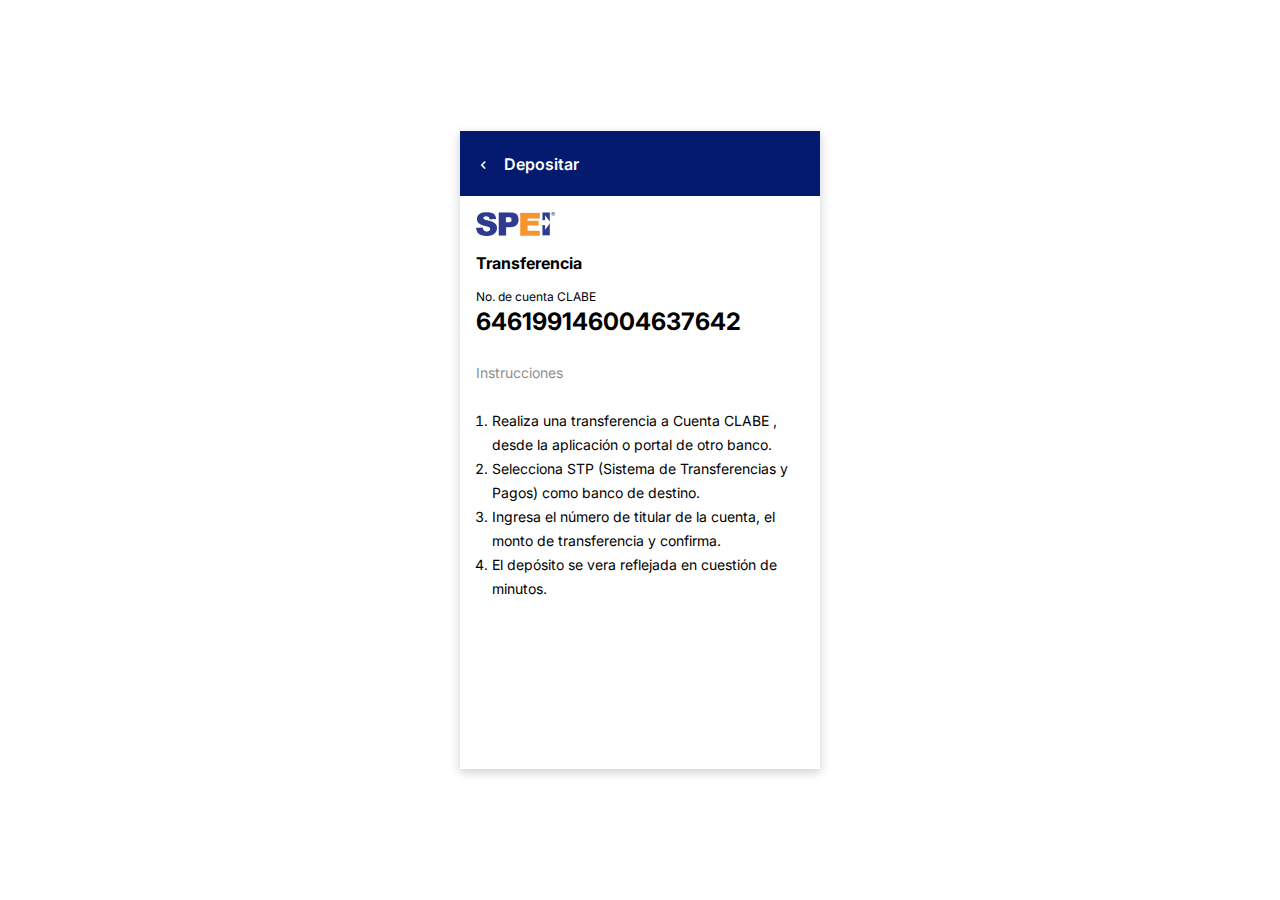
==== deposit.html @ fcfeade6 "pagina depositar" ====
<!DOCTYPE html>
<html lang="en">
  <head>
    <meta charset="UTF-8" />
    <meta http-equiv="X-UA-Compatible" content="IE=edge" />
    <meta name="viewport" content="width=device-width, initial-scale=1.0" />
    <title>Depositar</title>
    <link rel="stylesheet" href="./css/index.css" />

    <link rel="preconnect" href="https://fonts.googleapis.com" />
    <link rel="preconnect" href="https://fonts.gstatic.com" crossorigin />
    <link
      href="https://fonts.googleapis.com/css2?family=Inter:wght@400;700&family=Roboto:wght@400;500&display=swap"
      rel="stylesheet"
    />
  </head>
  <body>
    <div class="page">
      <div class="page-appDeposit">
        <header>
          <div class="service-title">
            <h1>
              <i class="icon-back"></i>
              Depositar
            </h1>
          </div>
        </header>
        <main>
          <div class="transfer">
            <figure>
              <img src="./image/spei-logo.png" alt="logo de spei" />
            </figure>
            <h1>Transferencia</h1>
            <div class="transfer-info">
              <span>No. de cuenta CLABE</span>
              <span>646199146004637642</span>
            </div>
          </div>
          <div class="header-section">
            <span>Instrucciones</span>
          </div>
          <div class="instructions">
            <ol>
              <li>
                Realiza una transferencia a Cuenta CLABE , desde la aplicación o
                portal de otro banco.
              </li>
              <li>
                Selecciona STP (Sistema de Transferencias y Pagos) como banco de
                destino.
              </li>
              <li>
                Ingresa el número de titular de la cuenta, el monto de
                transferencia y confirma.
              </li>
              <li>El depósito se vera reflejada en cuestión de minutos.</li>
            </ol>
          </div>
        </main>
      </div>
    </div>
  </body>
</html>
<!--  -->
---- css/index.css ----
@import "./global.css";
@import "./page.css";
@import "./fonts.css";
@import "./header.css";
@import "./button.css";
@import "./card.css";
@import "./container.css";
@import "./scrollbar.css";
@import "./deposit.css";
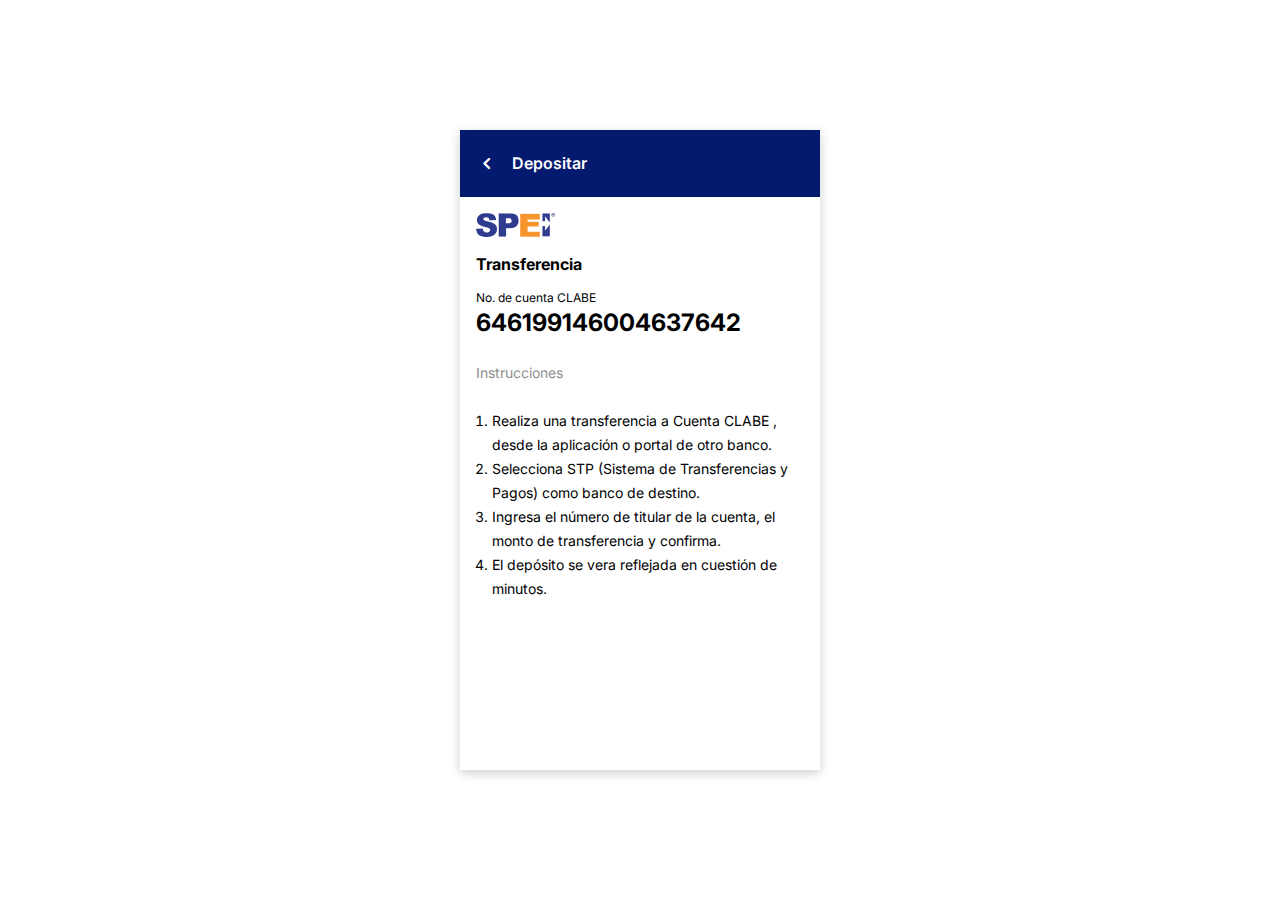
==== commit 5ef8dfdf: "revision" ====
--- a/deposit.html
+++ b/deposit.html
@@ -20,7 +20,9 @@
         <header>
           <div class="service-title">
             <h1>
-              <i class="icon-back"></i>
+              <a href="" aria-label="regresar al inicio">
+                <i class="icon-back" aria-hidden="true"></i>
+              </a>
               Depositar
             </h1>
           </div>
